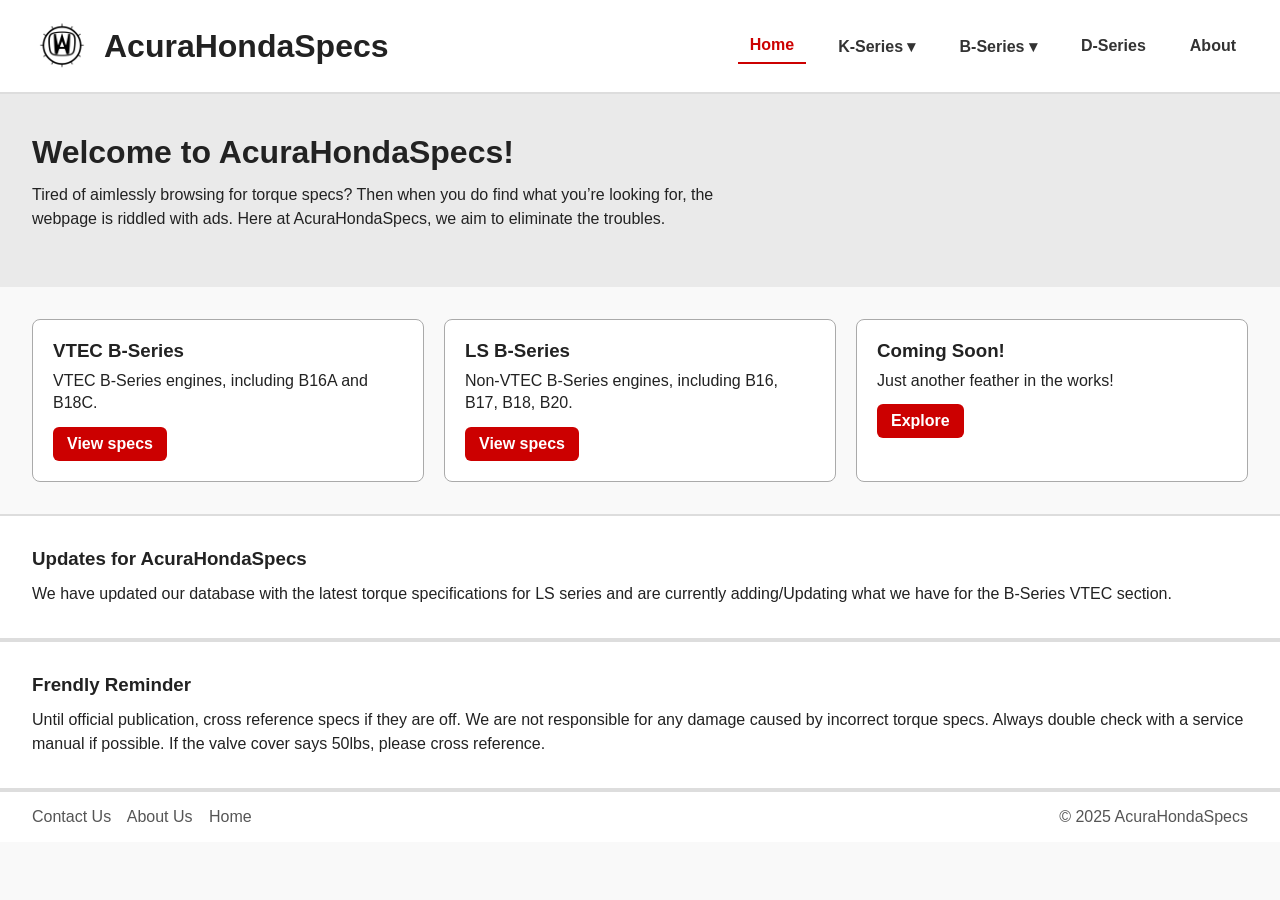
==== index.html @ eaabe50f "Testing bvtec for tables on mobile" ====
<!doctype html>
<html lang="en">
<head>
  <meta charset="utf-8" />
  <meta name="viewport" content="width=device-width,initial-scale=1" />
  <title>AcuraHondaSpecs</title>
  <meta name="description" content="Torque specs for K-series, B-series and more — AcuraHondaSpecs" />
  <link rel="stylesheet" href="css/0-1-styles.css" />
</head>
<body>
  <header>
    <div class="brand">
      <img src="images/HondaAcuraLogo.png" alt="Acura and Honda Specs logo" />
      <h1>AcuraHondaSpecs</h1>
    </div>
    <button id="hamburger-btn" aria-label="Toggle navigation" aria-expanded="false">
      <span class="bar"></span>
      <span class="bar"></span>
      <span class="bar"></span>
    </button>
<nav class="navbar">
  <a href="index.html" class="active">Home</a>

  <div class="dropdown">
    <button class="dropbtn">K-Series ▾</button>
    <div class="dropdown-content">
      <a href="incon.html">K20A</a>
      <a href="incon.html">K20A2</a>
    </div>
  </div>

  <div class="dropdown">
    <button class="dropbtn">B-Series ▾</button>
    <div class="dropdown-content">
      <a href="bls.html">LS B-Series</a>
      <a href="bvtec.html">VTEC B-Series</a>
    </div>
  </div>

  <a href="incon.html">D-Series</a>
  <a href="about.html">About</a>
</nav>
  </header>

  <section class="hero">
    <div class="hero-text">
      <h2>Welcome to AcuraHondaSpecs!</h2>
      <p>Tired of aimlessly browsing for torque specs? Then when you do find what you’re looking for, the webpage is riddled with ads. Here at AcuraHondaSpecs, we aim to eliminate the troubles. </p>
    </div>
  </section>

  <div class="engines">
    <article class="card" id="bvtec">
      <h3>VTEC B-Series</h3>
      <p>VTEC B-Series engines, including B16A and B18C.</p>
      <a href="bvtec.html" class="btn">View specs</a>
    </article>
    <article class="card" id="bls">
      <h3>LS B-Series</h3>
      <p>Non-VTEC B-Series engines, including B16, B17, B18, B20.</p>
      <a href="bls.html" class="btn">View specs</a>
    </article>
    <article class="card" id="other">
      <h3>Coming Soon!</h3>
      <p>Just another feather in the works!</p>
      <a href="incon.html" class="btn">Explore</a>
    </article>
  </div>

  <section id="updates" class="info-section">
    <h3>Updates for AcuraHondaSpecs</h3>
    <p>We have updated our database with the latest torque specifications for LS series and are currently adding/Updating what we have for the B-Series VTEC section.</p>
  </section>

  <section id="reminder" class="info-section">
    <h3>Frendly Reminder</h3>
    <p>Until official publication, cross reference specs if they are off. We are not responsible for any damage caused by incorrect torque specs. Always double check with a service manual if possible. If the valve cover says 50lbs, please cross reference.</p>
  </section>

  <footer>
    <div>
      <a href="contact.html">Contact Us</a>
      <a href="about.html">About Us</a>
      <a href="index.html">Home</a>
    </div>
    <div>© 2025 AcuraHondaSpecs</div>
  </footer>
  <script src="javascript/hamburger.js"></script>
</body>
</html>
---- css/0-1-styles.css ----
/* Start of Responsive Design */
/* Tablet and smaller */
@media (max-width: 768px) {
  header {
    flex-direction: column;
    align-items: flex-start;
    gap: 12px;
    padding: 12px 16px;
  }
  .brand img { height: 48px; }
  .navbar {
    display: flex;
    flex-wrap: wrap;
    gap: 8px;
    padding-left: 0;
  }
  .hero {
    padding: 28px 16px;
  }
  .hero-text { max-width: 100%; }
  .hero-text h2 { font-size: 26px; }
  .engines {
    flex-direction: column;
    padding: 16px;
  }
  .card {
    margin-bottom: 20px;
  }
  .development-page, .about-page, .info-section { padding: 20px; }
  table { width: 100%; margin: 0 0 20px 0; }
  table td:first-child, table th:first-child { padding-left: 16px; width: 60%; }
  table td:last-child, table th:last-child { padding-right: 16px; }
}

/* Adding small phones support */
@media (max-width: 480px) {
  header { padding: 10px 12px; }
  .brand img { height: 40px; }
  .navbar a, .dropbtn { padding: 6px 8px; font-size: 16px; }
  .hero { padding: 18px 12px; }
  .hero-text h2 { font-size: 20px; }
  .card { padding: 14px; }
  .spec-text h3, .spec-text h2 { margin-left: 18px; }
  footer { flex-direction: column; align-items: flex-start; gap: 8px; padding: 12px; }

  /* Tables become stacked, label/value pairs on very small screens */
  table { width: 100%; border: 0; border-collapse: collapse; }
  /* Hide header cells on mobile; making surface labels via data-label */
  table th { display: none; }
  table tr { display: block; margin-bottom: 12px; border-bottom: 1px solid #eee; }
  table td { display: flex; justify-content: space-between; padding: 10px 12px; border: 0; }
  table td::before {
    content: attr(data-label);
    font-weight: 700;
    color: #333;
    margin-right: 12px;
    flex-basis: 50%;
  }
  table td:last-child { text-align: right; }
}

* { 
    box-sizing: border-box; 
    margin: 0; 
    padding: 0; 
}

body { 
    font-family: Arial, Helvetica, sans-serif; 
    background: #f9f9f9; 
    color: #222; 
}

/* Header Section */
header { 
    display: flex; 
    align-items: center; 
    justify-content: space-between; 
    padding: 16px 32px; 
    background: #fff; 
    border-bottom: 2px solid #ddd; 
}

.brand { display: flex; 
    align-items: center; 
    gap: 12px; 
}

.brand img { 
    height: 60px; 
    width: auto; 
}

/* Nav Bar */
.navbar {
  display: flex;
  align-items: center;
  gap: 20px;
}

.navbar .active {
  color: #c00;
  border-bottom: 2px solid #c00;
}

.navbar a, .dropbtn {
  text-decoration: none;
  color: #333;
  font-weight: bold;
  background: none;
  border: none;
  cursor: pointer;
  padding: 8px 12px;
  font-size: 16px;
}

.navbar a:hover, .dropdown:hover .dropbtn {
  color: #c00;
  background: #f0f0f0;
  border-radius: 4px;
}

/* Dropdown - within navbar */
.dropdown {
  position: relative;
}

.dropdown-content {
  display: none;
  position: absolute;
  top: 100%;
  left: 0;
  background: #fff;
  border: 1px solid #ddd;
  min-width: 180px;
  border-radius: 6px;
  box-shadow: 0 4px 12px rgba(0,0,0,0.1);
}

.dropdown-content a {
  display: block;
  padding: 10px 14px;
  color: #333;
  text-decoration: none;
  font-weight: normal;
}

.dropdown-content a:hover {
  background: #f5f5f5;
  color: #c00;
}

.dropdown:hover .dropdown-content {
  display: block;
}

/* Accessibility: show dropdown on focus */
.dropdown:focus-within .dropdown-content { 
  display: block;
}

a:focus, .dropbtn:focus {
  outline: 2px solid #c00;
  outline-offset: 2px;
}

/* Use above for navbar and dropdown styles */

/* Hero Text */
.hero { 
    display: flex; 
    justify-content: space-between; 
    align-items: center; 
    padding: 40px 32px; 
    background: #eaeaea; 
}

.hero-text { 
    max-width: 60%; 
}

.hero-text h2 { 
    font-size: 32px; 
    margin-bottom: 12px; 
}

.hero-text p { 
    margin-bottom: 16px; 
    line-height: 1.5; 
}

.hero-text .cta { 
    background: #c00; 
    color: #fff; 
    padding: 12px 20px; 
    border-radius: 6px; 
    text-decoration: none; 
    font-weight: bold; 
}

/* Rework for combining */
.spec-text h3 {
  position: relative;
  margin: 32px 0 24px;
  font-size: 26px;
  color: #c00;
  padding-bottom: 2px;
  text-align: left;
  margin-left: 50px;
}

.spec-text h2 {
  position: relative;
  margin: 32px 0 24px;
  font-size: 22px;
  color: #c00;
  padding-bottom: 8px;
  text-align: left;
  margin-left: 50px; /* shifts heading */
}

.spec-text h2::after {
  content: "";
  position: absolute;
  left: 0;        /* start under the text */
  bottom: 0;
  width: 97%;    /* underline matches text width */
  height: 3px;
  background: #333;
}

/* Torque Specs Page Tables */
/* Adding a container for tables so they work on mobile */
.table-container {
  width: 100%;
  overflow-x: auto;
}

table td:first-child, 
table th:first-child {
  padding-left: 16px; /* remove huge fixed padding */
}

table td:last-child, 
table th:last-child {
  padding-right: 16px;
}

/* origninal table styles */

table {
  width: 95%;
  margin: 0 auto 32px auto;
  border-collapse: collapse;
  background: #fff;
  border: 1px solid #ddd;
  border-radius: 6px;
  overflow: hidden;
  box-shadow: 0 2px 6px rgba(0,0,0,0.08);
  table-layout: fixed; 
}

table th, table td {
  padding: 12px 16px;
  border-bottom: 1px solid #eee;
  vertical-align: middle;
}

table th {
  background: #f5f5f5;
  color: #333;
  font-weight: bold;
  font-size: 16px;
  text-align: left;
}

/* First column: components */
table td:first-child, 
table th:first-child {
  width: 60%;
  text-align: left;
  padding-left: 150px;
}

/* Second column: torque specs (center aligned) */
table td:last-child, 
table th:last-child {
  width: 40%;
  text-align: center;
  padding-right: 150px;
}

/* Row striping */
table tr:nth-child(even) td {
  background: #fafafa;
}

/* Hover effect */
table tr:hover td {
  background: #f0f0f0;
}

/* Highlight notes inside torque spec */
table td em {
  color: #c00;
  font-style: normal;
  font-size: 16px;
  font-weight: bold;
}

/* Development Page */
.development-page {
  display: flex;
  justify-content: center;
  align-items: center;
  min-height: 60vh;
  padding: 32px;
}

.dev-box {
  background: #fff;
  padding: 40px;
  border-radius: 10px;
  border: 1px solid #ddd;
  box-shadow: 0 4px 12px rgba(0,0,0,0.1);
  text-align: center;
  max-width: 600px;
}

.dev-box h2 {
  font-size: 26px;
  margin-bottom: 16px;
  color: #c00;
}

.dev-box p {
  margin-bottom: 20px;
  font-size: 16px;
  line-height: 1.5;
}

.dev-box .btn {
  display: inline-block;
  background: #c00;
  color: #fff;
  padding: 10px 18px;
  border-radius: 6px;
  text-decoration: none;
  font-weight: bold;
}
.dev-box .btn:hover {
  background: #a00;
}

/* Engine Links and cards */
.engines { 
    display: flex; 
    justify-content: space-between; 
    padding: 32px; gap: 20px; 
}

.card { 
    background: #fff; 
    padding: 20px; 
    border-radius: 8px; 
    border: 1px solid #aaaaaa; 
    flex: 1; 
}

.card h3 { 
    margin-bottom: 8px; 
}

.card p { 
    margin-bottom: 12px; 
    line-height: 1.4; 
}

.card .btn { 
    display: inline-block; 
    background: #c00; 
    color: #fff; 
    padding: 8px 14px; 
    border-radius: 6px; 
    text-decoration: none; 
    font-weight: bold; 
}

/* Updates & Reminder Section */
.info-section { 
    padding: 32px;
    background: #fff; 
    border-top: 2px solid #ddd; 
    border-bottom: 2px solid #ddd; 
}

.info-section h3 { 
    margin-bottom: 12px; 
}
.info-section p { 
    line-height: 1.5; 
}

/* About Page */
.indented-paragraph {
  margin-bottom: 30px;
}

.about-page {
  padding: 32px;
}

.about-page .hero {
  background: #eaeaea;
  padding: 40px 32px;
  border-radius: 8px;
  margin-bottom: 32px;
}

.about-page .hero-text h2 {
  font-size: 28px;
  margin-bottom: 12px;
  color: #c00;
}

.about-page .hero-text p {
  line-height: 1.6;
}

.about-page .info-section {
  background: #fff;
  padding: 24px;
  margin-bottom: 24px;
  border-radius: 8px;
  border: 1px solid #ddd;
  box-shadow: 0 2px 6px rgba(0,0,0,0.05);
}

.about-page .info-section h2 {
  font-size: 22px;
  margin-bottom: 10px;
  border-bottom: 3px solid #c00;
  padding-bottom: 6px;
}

.about-page .info-section p {
  line-height: 1.6;
}


/* Footer */
footer { 
    display: flex; 
    justify-content: space-between; 
    align-items: center; 
    padding: 16px 32px; 
    background: #fff; 
    border-top: 2px solid #ddd; 
    font-size: 16px; 
    color: #555; 
}

footer a { 
    margin-right: 12px; 
    text-decoration: none; 
    color: #555; 
}

/* Hamburger menu styles for mobile-only */
#hamburger-btn {
  display: none; /* shown under mobile media queries */
  background: none;
  border: none;
  cursor: pointer;
  padding: 8px;
}
#hamburger-btn .bar {
  display: block;
  width: 22px;
  height: 2px;
  background: #333;
  margin: 4px 0;
  transition: transform 0.2s ease, opacity 0.2s ease;
}

/* When header has .nav-open, show nav as a vertical list */
@media (max-width: 768px) {
  #hamburger-btn { display: block; }
  .navbar { display: none; width: 100%; }
  header.nav-open .navbar {
    display: flex;
    flex-direction: column;
    gap: 8px;
    background: #fff;
    width: 100%;
    padding: 12px 16px 18px 16px;
    border-radius: 6px;
    box-shadow: 0 6px 18px rgba(0,0,0,0.06);
  }
  header.nav-open #hamburger-btn .bar:nth-child(1) { transform: translateY(6px) rotate(45deg); }
  header.nav-open #hamburger-btn .bar:nth-child(2) { opacity: 0; }
  header.nav-open #hamburger-btn .bar:nth-child(3) { transform: translateY(-6px) rotate(-45deg); }
}

footer a:hover { 
    color: #c00; 
}
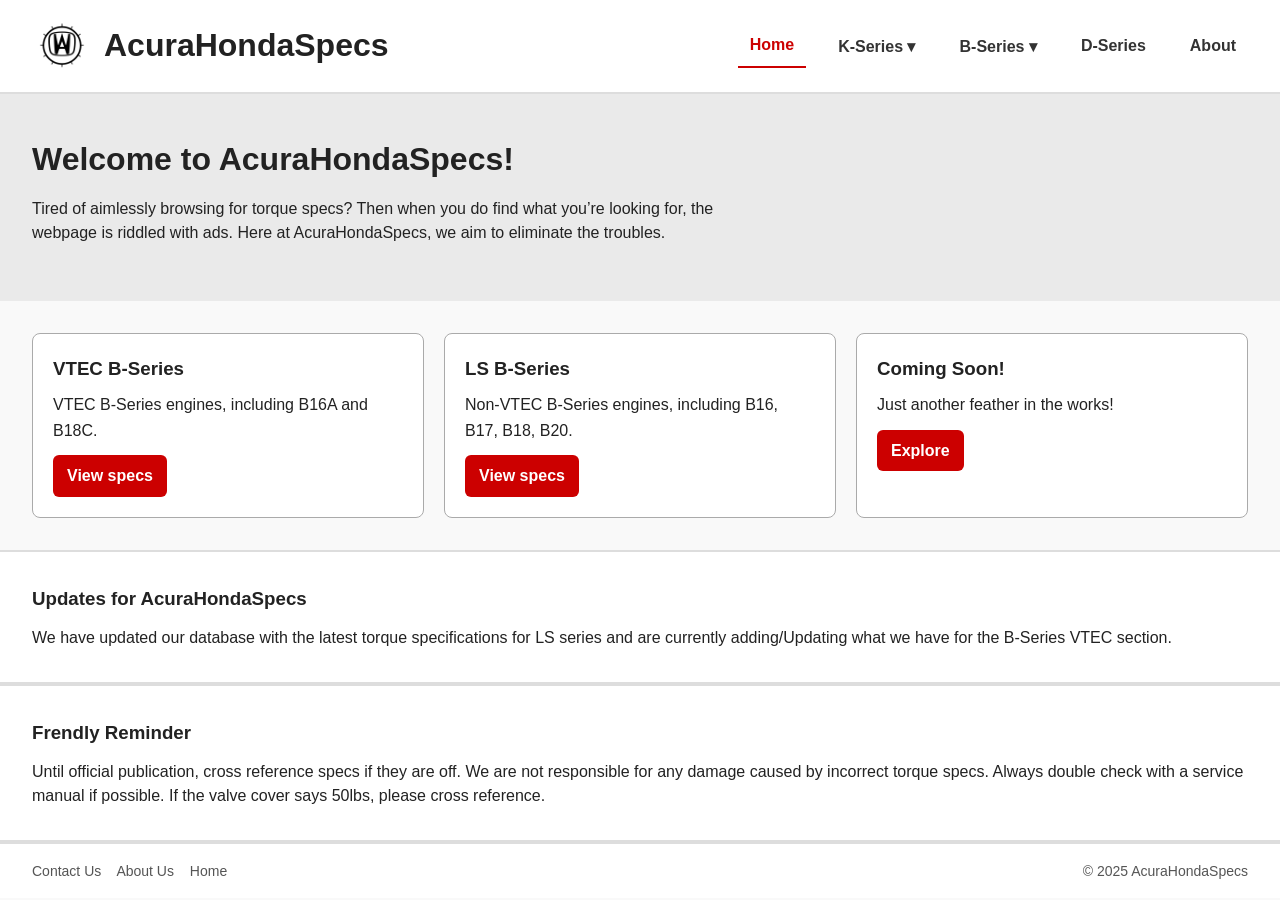
==== commit 44a574a1: "Fixes before bed!" ====
--- a/index.html
+++ b/index.html
@@ -10,7 +10,7 @@
 <body>
   <header>
     <div class="brand">
-      <img src="images/HondaAcuraLogo.png" alt="Acura and Honda Specs logo" />
+      <img src="images/HondaAcuraLogo.png" alt="AcuraHondaSpecs logo" />
       <h1>AcuraHondaSpecs</h1>
     </div>
     <button id="hamburger-btn" aria-label="Toggle navigation" aria-expanded="false">
--- a/css/0-1-styles.css
+++ b/css/0-1-styles.css
@@ -1,108 +1,57 @@
-/* Start of Responsive Design */
-/* Tablet and smaller */
-@media (max-width: 768px) {
-  header {
-    flex-direction: column;
-    align-items: flex-start;
-    gap: 12px;
-    padding: 12px 16px;
-  }
-  .brand img { height: 48px; }
-  .navbar {
-    display: flex;
-    flex-wrap: wrap;
-    gap: 8px;
-    padding-left: 0;
-  }
-  .hero {
-    padding: 28px 16px;
-  }
-  .hero-text { max-width: 100%; }
-  .hero-text h2 { font-size: 26px; }
-  .engines {
-    flex-direction: column;
-    padding: 16px;
-  }
-  .card {
-    margin-bottom: 20px;
-  }
-  .development-page, .about-page, .info-section { padding: 20px; }
-  table { width: 100%; margin: 0 0 20px 0; }
-  table td:first-child, table th:first-child { padding-left: 16px; width: 60%; }
-  table td:last-child, table th:last-child { padding-right: 16px; }
-}
-
-/* Adding small phones support */
-@media (max-width: 480px) {
-  header { padding: 10px 12px; }
-  .brand img { height: 40px; }
-  .navbar a, .dropbtn { padding: 6px 8px; font-size: 16px; }
-  .hero { padding: 18px 12px; }
-  .hero-text h2 { font-size: 20px; }
-  .card { padding: 14px; }
-  .spec-text h3, .spec-text h2 { margin-left: 18px; }
-  footer { flex-direction: column; align-items: flex-start; gap: 8px; padding: 12px; }
-
-  /* Tables become stacked, label/value pairs on very small screens */
-  table { width: 100%; border: 0; border-collapse: collapse; }
-  /* Hide header cells on mobile; making surface labels via data-label */
-  table th { display: none; }
-  table tr { display: block; margin-bottom: 12px; border-bottom: 1px solid #eee; }
-  table td { display: flex; justify-content: space-between; padding: 10px 12px; border: 0; }
-  table td::before {
-    content: attr(data-label);
-    font-weight: 700;
-    color: #333;
-    margin-right: 12px;
-    flex-basis: 50%;
-  }
-  table td:last-child { text-align: right; }
-}
-
-* { 
-    box-sizing: border-box; 
-    margin: 0; 
-    padding: 0; 
-}
-
-body { 
-    font-family: Arial, Helvetica, sans-serif; 
-    background: #f9f9f9; 
-    color: #222; 
-}
-
-/* Header Section */
-header { 
-    display: flex; 
-    align-items: center; 
-    justify-content: space-between; 
-    padding: 16px 32px; 
-    background: #fff; 
-    border-bottom: 2px solid #ddd; 
-}
-
-.brand { display: flex; 
-    align-items: center; 
-    gap: 12px; 
-}
-
-.brand img { 
-    height: 60px; 
-    width: auto; 
-}
-
-/* Nav Bar */
+/* Base Reset & Typography */
+* {
+  box-sizing: border-box;
+  margin: 0;
+  padding: 0;
+}
+
+body {
+  font-family: Arial, Helvetica, sans-serif;
+  font-size: 16px;
+  line-height: 1.6;
+  background: #f9f9f9;
+  color: #222;
+}
+
+/* Accessibility: Skip Link */
+.skip-link {
+  position: absolute;
+  top: -40px;
+  left: 0;
+  background: #000;
+  color: #fff;
+  padding: 8px 12px;
+  z-index: 1000;
+}
+.skip-link:focus {
+  top: 0;
+}
+
+/* Header & Nav */
+header {
+  display: flex;
+  align-items: center;
+  justify-content: space-between;
+  padding: 16px 32px;
+  background: #fff;
+  border-bottom: 2px solid #ddd;
+}
+
+.brand {
+  display: flex;
+  align-items: center;
+  gap: 12px;
+}
+.brand img {
+  height: 60px;
+  width: auto;
+}
+
 .navbar {
   display: flex;
   align-items: center;
   gap: 20px;
 }
-
-.navbar .active {
-  color: #c00;
-  border-bottom: 2px solid #c00;
-}
-
 .navbar a, .dropbtn {
   text-decoration: none;
   color: #333;
@@ -113,362 +62,44 @@
   padding: 8px 12px;
   font-size: 16px;
 }
-
-.navbar a:hover, .dropdown:hover .dropbtn {
+.navbar .active {
+  color: #c00;
+  border-bottom: 2px solid #c00;
+}
+.navbar a:hover, .dropdown:hover .dropbtn,
+a:focus, .dropbtn:focus {
   color: #c00;
   background: #f0f0f0;
   border-radius: 4px;
-}
-
-/* Dropdown - within navbar */
-.dropdown {
-  position: relative;
-}
-
+  outline: 2px solid #c00;
+  outline-offset: 2px;
+}
+
+/* Dropdowns */
+.dropdown { position: relative; }
 .dropdown-content {
   display: none;
   position: absolute;
-  top: 100%;
-  left: 0;
+  top: 100%; left: 0;
   background: #fff;
   border: 1px solid #ddd;
   min-width: 180px;
   border-radius: 6px;
   box-shadow: 0 4px 12px rgba(0,0,0,0.1);
 }
-
 .dropdown-content a {
   display: block;
   padding: 10px 14px;
   color: #333;
   text-decoration: none;
-  font-weight: normal;
-}
-
-.dropdown-content a:hover {
-  background: #f5f5f5;
-  color: #c00;
-}
-
-.dropdown:hover .dropdown-content {
-  display: block;
-}
-
-/* Accessibility: show dropdown on focus */
-.dropdown:focus-within .dropdown-content { 
-  display: block;
-}
-
-a:focus, .dropbtn:focus {
-  outline: 2px solid #c00;
-  outline-offset: 2px;
-}
-
-/* Use above for navbar and dropdown styles */
-
-/* Hero Text */
-.hero { 
-    display: flex; 
-    justify-content: space-between; 
-    align-items: center; 
-    padding: 40px 32px; 
-    background: #eaeaea; 
-}
-
-.hero-text { 
-    max-width: 60%; 
-}
-
-.hero-text h2 { 
-    font-size: 32px; 
-    margin-bottom: 12px; 
-}
-
-.hero-text p { 
-    margin-bottom: 16px; 
-    line-height: 1.5; 
-}
-
-.hero-text .cta { 
-    background: #c00; 
-    color: #fff; 
-    padding: 12px 20px; 
-    border-radius: 6px; 
-    text-decoration: none; 
-    font-weight: bold; 
-}
-
-/* Rework for combining */
-.spec-text h3 {
-  position: relative;
-  margin: 32px 0 24px;
-  font-size: 26px;
-  color: #c00;
-  padding-bottom: 2px;
-  text-align: left;
-  margin-left: 50px;
-}
-
-.spec-text h2 {
-  position: relative;
-  margin: 32px 0 24px;
-  font-size: 22px;
-  color: #c00;
-  padding-bottom: 8px;
-  text-align: left;
-  margin-left: 50px; /* shifts heading */
-}
-
-.spec-text h2::after {
-  content: "";
-  position: absolute;
-  left: 0;        /* start under the text */
-  bottom: 0;
-  width: 97%;    /* underline matches text width */
-  height: 3px;
-  background: #333;
-}
-
-/* Torque Specs Page Tables */
-/* Adding a container for tables so they work on mobile */
-.table-container {
-  width: 100%;
-  overflow-x: auto;
-}
-
-table td:first-child, 
-table th:first-child {
-  padding-left: 16px; /* remove huge fixed padding */
-}
-
-table td:last-child, 
-table th:last-child {
-  padding-right: 16px;
-}
-
-/* origninal table styles */
-
-table {
-  width: 95%;
-  margin: 0 auto 32px auto;
-  border-collapse: collapse;
-  background: #fff;
-  border: 1px solid #ddd;
-  border-radius: 6px;
-  overflow: hidden;
-  box-shadow: 0 2px 6px rgba(0,0,0,0.08);
-  table-layout: fixed; 
-}
-
-table th, table td {
-  padding: 12px 16px;
-  border-bottom: 1px solid #eee;
-  vertical-align: middle;
-}
-
-table th {
-  background: #f5f5f5;
-  color: #333;
-  font-weight: bold;
-  font-size: 16px;
-  text-align: left;
-}
-
-/* First column: components */
-table td:first-child, 
-table th:first-child {
-  width: 60%;
-  text-align: left;
-  padding-left: 150px;
-}
-
-/* Second column: torque specs (center aligned) */
-table td:last-child, 
-table th:last-child {
-  width: 40%;
-  text-align: center;
-  padding-right: 150px;
-}
-
-/* Row striping */
-table tr:nth-child(even) td {
-  background: #fafafa;
-}
-
-/* Hover effect */
-table tr:hover td {
-  background: #f0f0f0;
-}
-
-/* Highlight notes inside torque spec */
-table td em {
-  color: #c00;
-  font-style: normal;
-  font-size: 16px;
-  font-weight: bold;
-}
-
-/* Development Page */
-.development-page {
-  display: flex;
-  justify-content: center;
-  align-items: center;
-  min-height: 60vh;
-  padding: 32px;
-}
-
-.dev-box {
-  background: #fff;
-  padding: 40px;
-  border-radius: 10px;
-  border: 1px solid #ddd;
-  box-shadow: 0 4px 12px rgba(0,0,0,0.1);
-  text-align: center;
-  max-width: 600px;
-}
-
-.dev-box h2 {
-  font-size: 26px;
-  margin-bottom: 16px;
-  color: #c00;
-}
-
-.dev-box p {
-  margin-bottom: 20px;
-  font-size: 16px;
-  line-height: 1.5;
-}
-
-.dev-box .btn {
-  display: inline-block;
-  background: #c00;
-  color: #fff;
-  padding: 10px 18px;
-  border-radius: 6px;
-  text-decoration: none;
-  font-weight: bold;
-}
-.dev-box .btn:hover {
-  background: #a00;
-}
-
-/* Engine Links and cards */
-.engines { 
-    display: flex; 
-    justify-content: space-between; 
-    padding: 32px; gap: 20px; 
-}
-
-.card { 
-    background: #fff; 
-    padding: 20px; 
-    border-radius: 8px; 
-    border: 1px solid #aaaaaa; 
-    flex: 1; 
-}
-
-.card h3 { 
-    margin-bottom: 8px; 
-}
-
-.card p { 
-    margin-bottom: 12px; 
-    line-height: 1.4; 
-}
-
-.card .btn { 
-    display: inline-block; 
-    background: #c00; 
-    color: #fff; 
-    padding: 8px 14px; 
-    border-radius: 6px; 
-    text-decoration: none; 
-    font-weight: bold; 
-}
-
-/* Updates & Reminder Section */
-.info-section { 
-    padding: 32px;
-    background: #fff; 
-    border-top: 2px solid #ddd; 
-    border-bottom: 2px solid #ddd; 
-}
-
-.info-section h3 { 
-    margin-bottom: 12px; 
-}
-.info-section p { 
-    line-height: 1.5; 
-}
-
-/* About Page */
-.indented-paragraph {
-  margin-bottom: 30px;
-}
-
-.about-page {
-  padding: 32px;
-}
-
-.about-page .hero {
-  background: #eaeaea;
-  padding: 40px 32px;
-  border-radius: 8px;
-  margin-bottom: 32px;
-}
-
-.about-page .hero-text h2 {
-  font-size: 28px;
-  margin-bottom: 12px;
-  color: #c00;
-}
-
-.about-page .hero-text p {
-  line-height: 1.6;
-}
-
-.about-page .info-section {
-  background: #fff;
-  padding: 24px;
-  margin-bottom: 24px;
-  border-radius: 8px;
-  border: 1px solid #ddd;
-  box-shadow: 0 2px 6px rgba(0,0,0,0.05);
-}
-
-.about-page .info-section h2 {
-  font-size: 22px;
-  margin-bottom: 10px;
-  border-bottom: 3px solid #c00;
-  padding-bottom: 6px;
-}
-
-.about-page .info-section p {
-  line-height: 1.6;
-}
-
-
-/* Footer */
-footer { 
-    display: flex; 
-    justify-content: space-between; 
-    align-items: center; 
-    padding: 16px 32px; 
-    background: #fff; 
-    border-top: 2px solid #ddd; 
-    font-size: 16px; 
-    color: #555; 
-}
-
-footer a { 
-    margin-right: 12px; 
-    text-decoration: none; 
-    color: #555; 
-}
-
-/* Hamburger menu styles for mobile-only */
+}
+.dropdown-content a:hover { background: #f5f5f5; color: #c00; }
+.dropdown:hover .dropdown-content,
+.dropdown:focus-within .dropdown-content { display: block; }
+
+/* Hamburger Menu (Mobile) */
 #hamburger-btn {
-  display: none; /* shown under mobile media queries */
+  display: none;
   background: none;
   border: none;
   cursor: pointer;
@@ -482,26 +113,156 @@
   margin: 4px 0;
   transition: transform 0.2s ease, opacity 0.2s ease;
 }
-
-/* When header has .nav-open, show nav as a vertical list */
+header.nav-open .navbar {
+  display: flex;
+  flex-direction: column;
+  gap: 8px;
+  background: #fff;
+  width: 100%;
+  padding: 12px 16px 18px;
+  border-radius: 6px;
+  box-shadow: 0 6px 18px rgba(0,0,0,0.06);
+}
+header.nav-open #hamburger-btn .bar:nth-child(1) { transform: translateY(6px) rotate(45deg); }
+header.nav-open #hamburger-btn .bar:nth-child(2) { opacity: 0; }
+header.nav-open #hamburger-btn .bar:nth-child(3) { transform: translateY(-6px) rotate(-45deg); }
+
+/* Hero */
+.hero {
+  display: flex;
+  justify-content: space-between;
+  align-items: center;
+  padding: 40px 32px;
+  background: #eaeaea;
+}
+.hero-text .cta { background: #c00; color: #fff; padding: 12px 20px; border-radius: 6px; text-decoration: none; font-weight: bold; }
+.hero-text { max-width: 60%; }
+.hero-text h2 { font-size: 32px; margin-bottom: 12px; }
+.hero-text p { margin-bottom: 16px; line-height: 1.5; }
+
+/* Spec */
+.spec-text h2 { position: relative; margin: 32px 0 24px; font-size: 22px; color: #c00; padding-bottom: 8px; text-align: left; margin-left: 50px; }
+.spec-text h2::after { content: ""; position: absolute; left: 0; bottom: 0; width: 97%; height: 3px; background: #333; }
+.spec-text h3 { position: relative; margin: 32px 0 24px; font-size: 26px; color: #c00; padding-bottom: 2px; text-align: left; margin-left: 50px; }
+
+
+/* Tables */
+.table-container { width: 100%; overflow-x: auto; }
+table {
+  width: 95%;
+  margin: 0 auto 32px;
+  border-collapse: collapse;
+  background: #fff;
+  border: 1px solid #ddd;
+  border-radius: 6px;
+  box-shadow: 0 2px 6px rgba(0,0,0,0.08);
+}
+table th, table td {
+  padding: 12px 16px;
+  border-bottom: 1px solid #eee;
+  vertical-align: middle;
+}
+table th {
+  background: #f5f5f5;
+  color: #333;
+  font-weight: bold;
+  font-size: 16px;
+  text-align: left;
+}
+table tr:nth-child(even) td { background: #fafafa; }
+table tr:hover td { background: #f0f0f0; }
+table td em {
+  color: #c00;
+  font-style: normal;
+  font-size: 14px;
+  font-weight: bold;
+}
+
+/* Cards */
+.engines {
+  display: flex;
+  justify-content: space-between;
+  gap: 20px;
+  padding: 32px;
+}
+.card {
+  flex: 1;
+  background: #fff;
+  padding: 20px;
+  border-radius: 8px;
+  border: 1px solid #aaa;
+}
+.card h3 { margin-bottom: 8px; }
+.card p { margin-bottom: 12px; }
+.card .btn {
+  display: inline-block;
+  background: #c00;
+  color: #fff;
+  padding: 8px 14px;
+  border-radius: 6px;
+  text-decoration: none;
+  font-weight: bold;
+}
+
+.development-page { display: flex; justify-content: center; align-items: center; min-height: 60vh; padding: 32px; }
+.dev-box { background: #fff; padding: 40px; border-radius: 10px; border: 1px solid #ddd; box-shadow: 0 4px 12px rgba(0,0,0,0.1); text-align: center; max-width: 600px; }
+.dev-box h2 { font-size: 26px; margin-bottom: 16px; color: #c00; }
+.dev-box p { margin-bottom: 20px; font-size: 16px; line-height: 1.5; }
+.dev-box .btn { display: inline-block; background: #c00; color: #fff; padding: 10px 18px; border-radius: 6px; text-decoration: none; font-weight: bold; }
+.dev-box .btn:hover { background: #a00; }
+
+/* Footer */
+footer {
+  display: flex;
+  justify-content: space-between;
+  align-items: center;
+  padding: 16px 32px;
+  background: #fff;
+  border-top: 2px solid #ddd;
+  font-size: 14px;
+  color: #555;
+}
+footer a { margin-right: 12px; text-decoration: none; color: #555; }
+footer a:hover { color: #c00; }
+
+/* Updates & Reminder Section */
+.info-section {  padding: 32px; background: #fff;  border-top: 2px solid #ddd;  border-bottom: 2px solid #ddd; }
+.info-section h3 {  margin-bottom: 12px; }
+.info-section p { line-height: 1.5; }
+
+/* About Page */
+.indented-paragraph { margin-bottom: 30px; }
+.about-page { padding: 32px; }
+.about-page .hero { background: #eaeaea; padding: 40px 32px; border-radius: 8px; margin-bottom: 32px; }
+.about-page .hero-text h2 { font-size: 28px; margin-bottom: 12px; color: #c00; }
+.about-page .hero-text p { line-height: 1.6; }
+.about-page .info-section { background: #fff; padding: 24px; margin-bottom: 24px; border-radius: 8px; border: 1px solid #ddd; box-shadow: 0 2px 6px rgba(0,0,0,0.05); }
+.about-page .info-section h2 { font-size: 22px; margin-bottom: 10px; border-bottom: 3px solid #c00; padding-bottom: 6px; }
+.about-page .info-section p { line-height: 1.6; }
+
+/* Responsive Breakpoints */
 @media (max-width: 768px) {
+  header { flex-direction: column; align-items: flex-start; gap: 12px; }
   #hamburger-btn { display: block; }
-  .navbar { display: none; width: 100%; }
-  header.nav-open .navbar {
-    display: flex;
-    flex-direction: column;
-    gap: 8px;
-    background: #fff;
-    width: 100%;
-    padding: 12px 16px 18px 16px;
-    border-radius: 6px;
-    box-shadow: 0 6px 18px rgba(0,0,0,0.06);
+  .navbar { display: none; }
+  .hero { padding: 28px 16px; }
+  .hero-text { max-width: 100%; }
+  .engines { flex-direction: column; padding: 16px; }
+  .card { margin-bottom: 20px; }
+}
+
+@media (max-width: 480px) {
+  .hero { padding: 18px 12px; }
+  .hero-text h2 { font-size: 22px; }
+  .card { padding: 14px; }
+  footer { flex-direction: column; align-items: flex-start; gap: 8px; }
+  table th { display: none; }
+  table tr { display: block; margin-bottom: 12px; border-bottom: 1px solid #eee; }
+  table td { display: flex; justify-content: space-between; border: 0; }
+  table td::before {
+    content: attr(data-label);
+    font-weight: 700;
+    color: #333;
+    margin-right: 12px;
   }
-  header.nav-open #hamburger-btn .bar:nth-child(1) { transform: translateY(6px) rotate(45deg); }
-  header.nav-open #hamburger-btn .bar:nth-child(2) { opacity: 0; }
-  header.nav-open #hamburger-btn .bar:nth-child(3) { transform: translateY(-6px) rotate(-45deg); }
-}
-
-footer a:hover { 
-    color: #c00; 
-}
+}
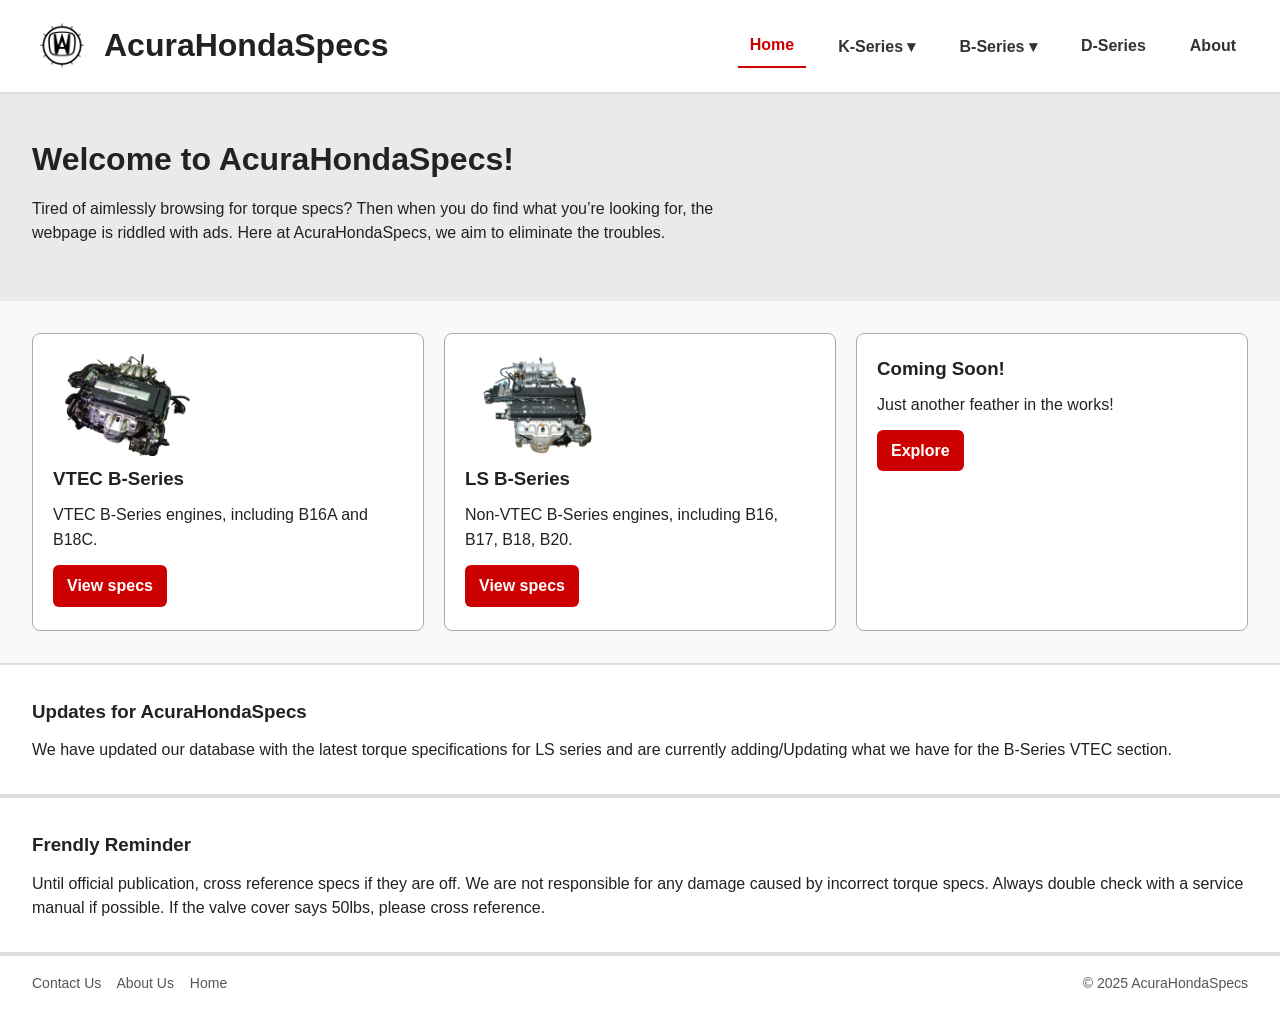
==== commit 74990170: "Added href into website name and logo." ====
--- a/index.html
+++ b/index.html
@@ -1,18 +1,18 @@
 <!doctype html>
 <html lang="en">
 <head>
-  <meta charset="utf-8" />
-  <meta name="viewport" content="width=device-width,initial-scale=1" />
+  <meta charset="utf-8">
+  <meta name="viewport" content="width=device-width,initial-scale=1">
   <title>AcuraHondaSpecs</title>
-  <meta name="description" content="Torque specs for K-series, B-series and more — AcuraHondaSpecs" />
-  <link rel="stylesheet" href="css/0-1-styles.css" />
+  <meta name="description" content="Torque specs for K-series, B-series and more — AcuraHondaSpecs">
+  <link rel="stylesheet" href="css/0-1-styles.css">
 </head>
 <body>
   <header>
-    <div class="brand">
-      <img src="images/HondaAcuraLogo.png" alt="AcuraHondaSpecs logo" />
-      <h1>AcuraHondaSpecs</h1>
-    </div>
+    <a class="brand" href="index.html"> <!--- Added a home feature into the logo and kept accorss all pages -->
+      <img src="images/HondaAcuraLogo.png" alt="AcuraHondaSpecs logo" href="index.html">
+      <h1>AcuraHondaSpecs</h1> 
+    </a>
     <button id="hamburger-btn" aria-label="Toggle navigation" aria-expanded="false">
       <span class="bar"></span>
       <span class="bar"></span>
@@ -51,11 +51,13 @@
 
   <div class="engines">
     <article class="card" id="bvtec">
+      <img style="width: 40%;height: 40%" src="images/B18C1.png" alt="VTEC B-Series engine">
       <h3>VTEC B-Series</h3>
       <p>VTEC B-Series engines, including B16A and B18C.</p>
       <a href="bvtec.html" class="btn">View specs</a>
     </article>
     <article class="card" id="bls">
+      <img style="width: 40%;height: 40%" src="images/B18B1.png" alt="LS B-Series engine">
       <h3>LS B-Series</h3>
       <p>Non-VTEC B-Series engines, including B16, B17, B18, B20.</p>
       <a href="bls.html" class="btn">View specs</a>
--- a/css/0-1-styles.css
+++ b/css/0-1-styles.css
@@ -41,6 +41,8 @@
   display: flex;
   align-items: center;
   gap: 12px;
+  text-decoration: none; /* removes underline in href */
+  color: inherit;  /* ensures text color matches surrounding text*/
 }
 .brand img {
   height: 60px;
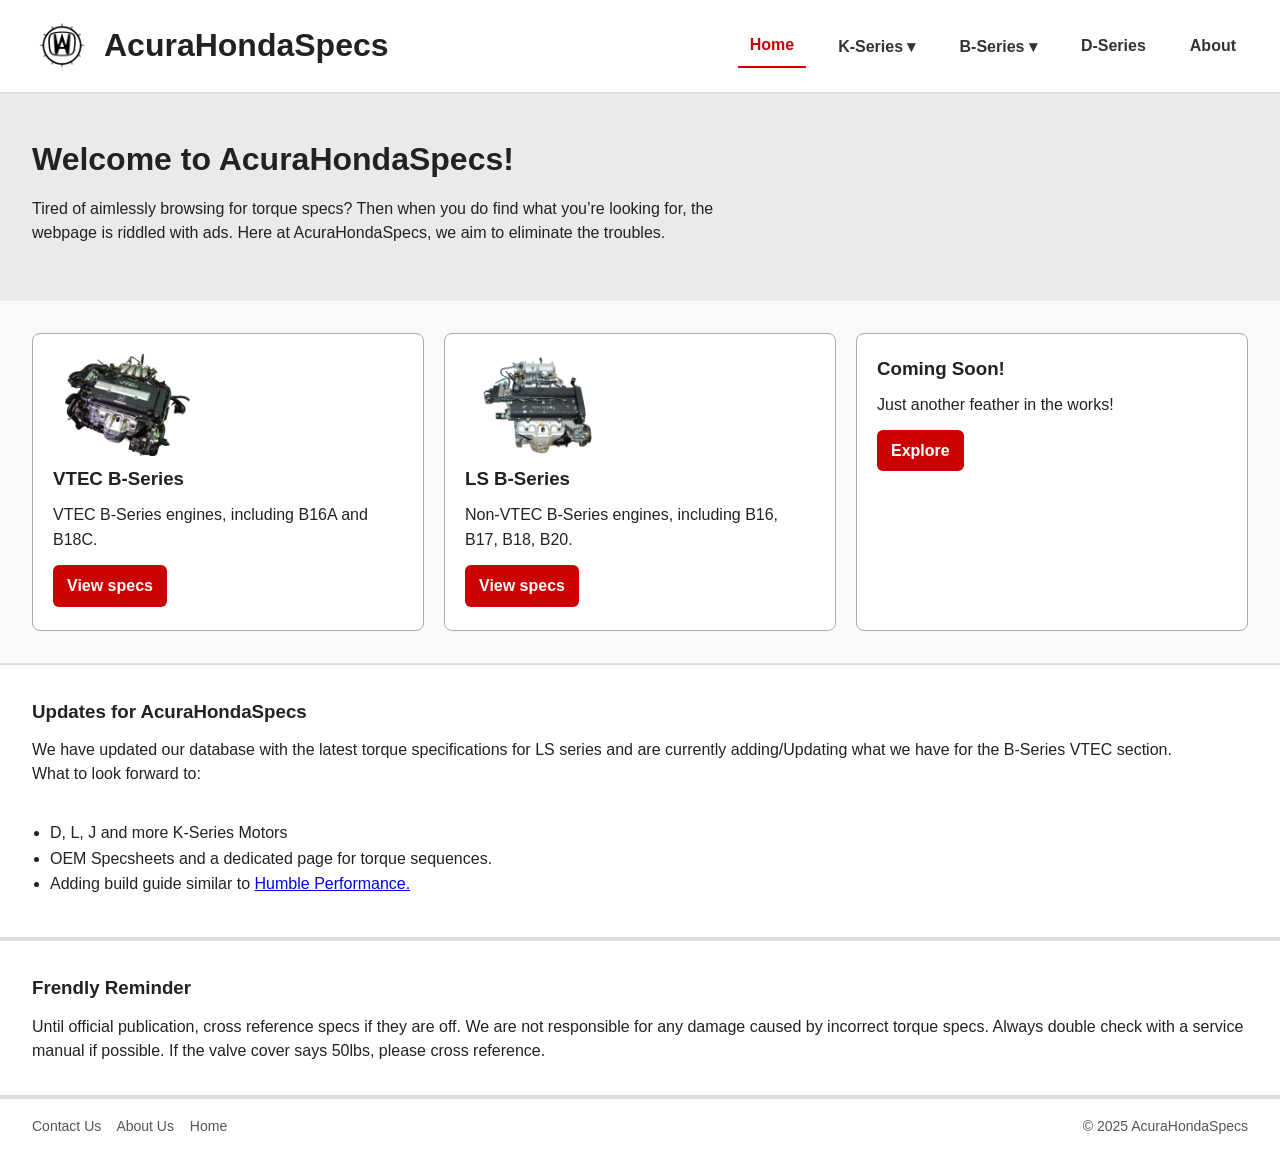
==== commit 02496ca3: "Added first URL and ul for req" ====
--- a/index.html
+++ b/index.html
@@ -72,6 +72,12 @@
   <section id="updates" class="info-section">
     <h3>Updates for AcuraHondaSpecs</h3>
     <p>We have updated our database with the latest torque specifications for LS series and are currently adding/Updating what we have for the B-Series VTEC section.</p>
+    <p>What to look forward to:</p>
+      <ul>
+        <br><li>D, L, J and more K-Series Motors</li>
+        <li>OEM Specsheets and a dedicated page for torque sequences.</li>
+        <li>Adding build guide similar to <a href="https://humbleperformance.freshdesk.com/support/solutions/articles/69000339154-b-series-ultimate-builder-s-guide">Humble Performance.</a></li>
+      </ul>
   </section>
 
   <section id="reminder" class="info-section">
--- a/css/0-1-styles.css
+++ b/css/0-1-styles.css
@@ -128,6 +128,9 @@
 header.nav-open #hamburger-btn .bar:nth-child(1) { transform: translateY(6px) rotate(45deg); }
 header.nav-open #hamburger-btn .bar:nth-child(2) { opacity: 0; }
 header.nav-open #hamburger-btn .bar:nth-child(3) { transform: translateY(-6px) rotate(-45deg); }
+
+ul { padding: 8px;margin: 0; }
+ul li { margin-left: 10px; /* added li spacing */}
 
 /* Hero */
 .hero {
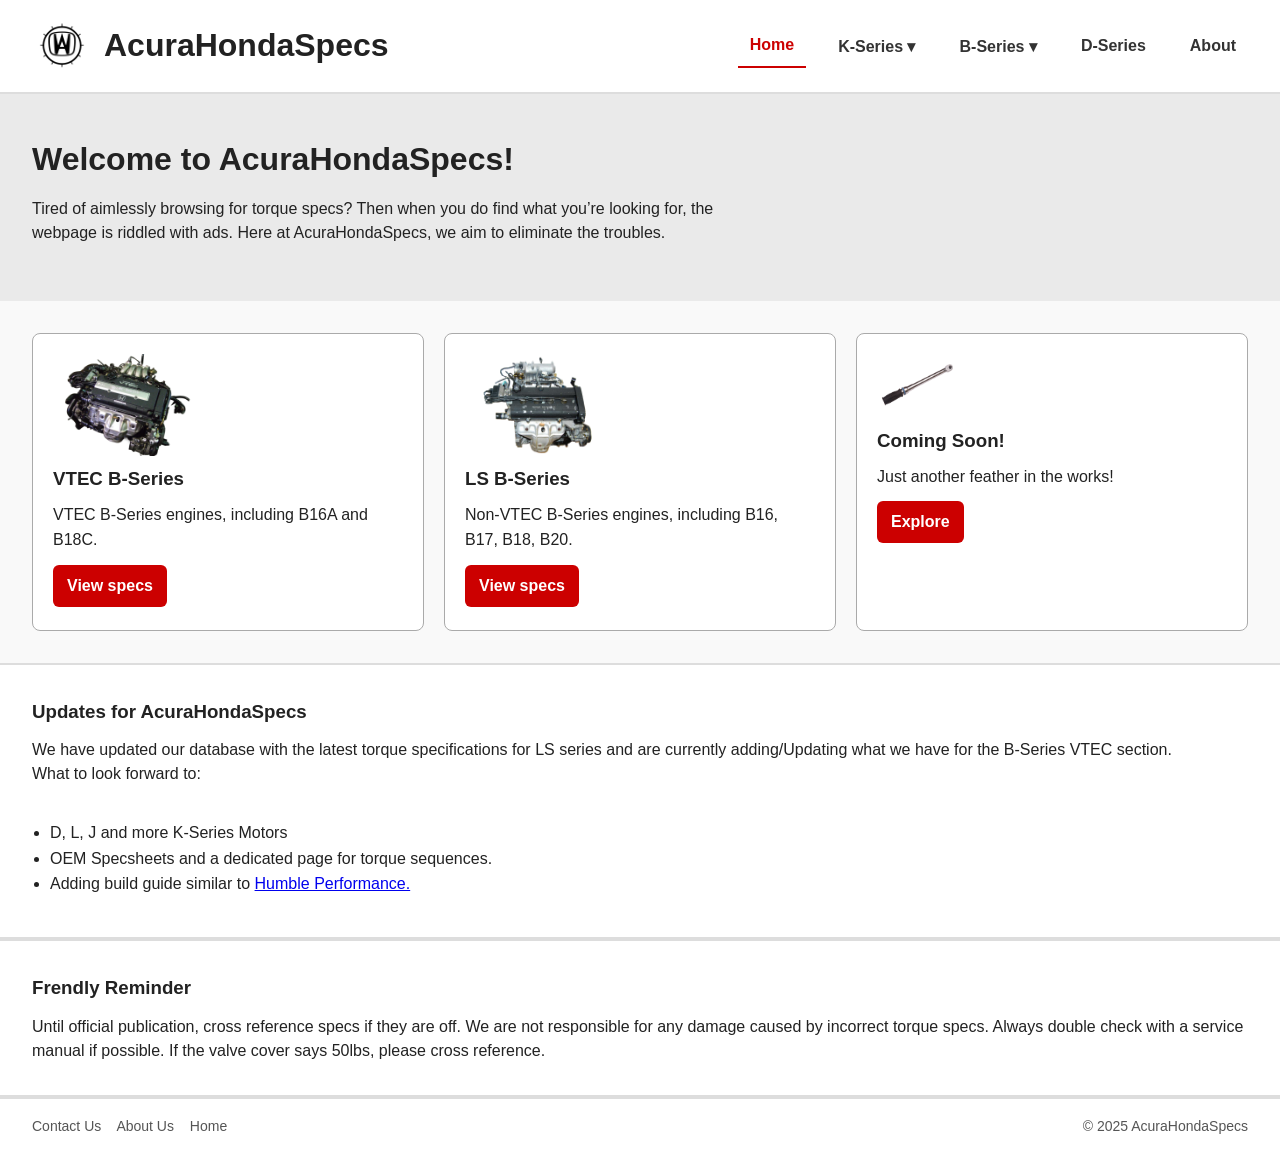
==== commit c4144ba4: "Added last img needed" ====
--- a/index.html
+++ b/index.html
@@ -63,6 +63,7 @@
       <a href="bls.html" class="btn">View specs</a>
     </article>
     <article class="card" id="other">
+      <img style="width: 25%;height: 25%" src="images/torque_wrench.png" alt="A Torque Wrench to hint to the future!">
       <h3>Coming Soon!</h3>
       <p>Just another feather in the works!</p>
       <a href="incon.html" class="btn">Explore</a>
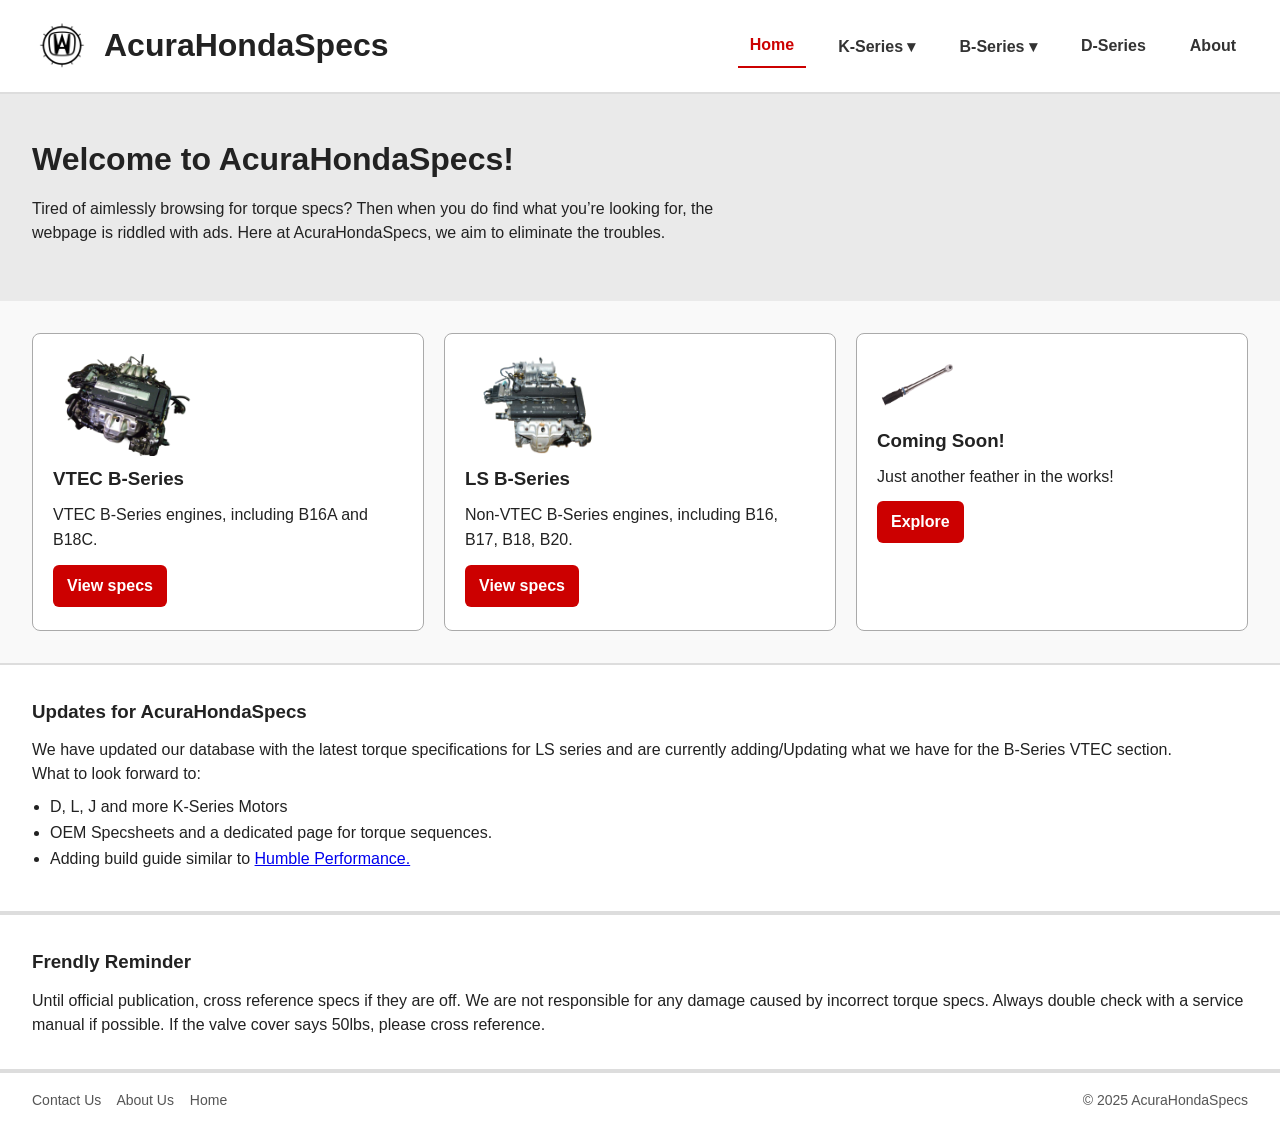
==== commit 1e617417: "Removed BR" ====
--- a/index.html
+++ b/index.html
@@ -75,7 +75,7 @@
     <p>We have updated our database with the latest torque specifications for LS series and are currently adding/Updating what we have for the B-Series VTEC section.</p>
     <p>What to look forward to:</p>
       <ul>
-        <br><li>D, L, J and more K-Series Motors</li>
+        <li>D, L, J and more K-Series Motors</li>
         <li>OEM Specsheets and a dedicated page for torque sequences.</li>
         <li>Adding build guide similar to <a href="https://humbleperformance.freshdesk.com/support/solutions/articles/69000339154-b-series-ultimate-builder-s-guide">Humble Performance.</a></li>
       </ul>
